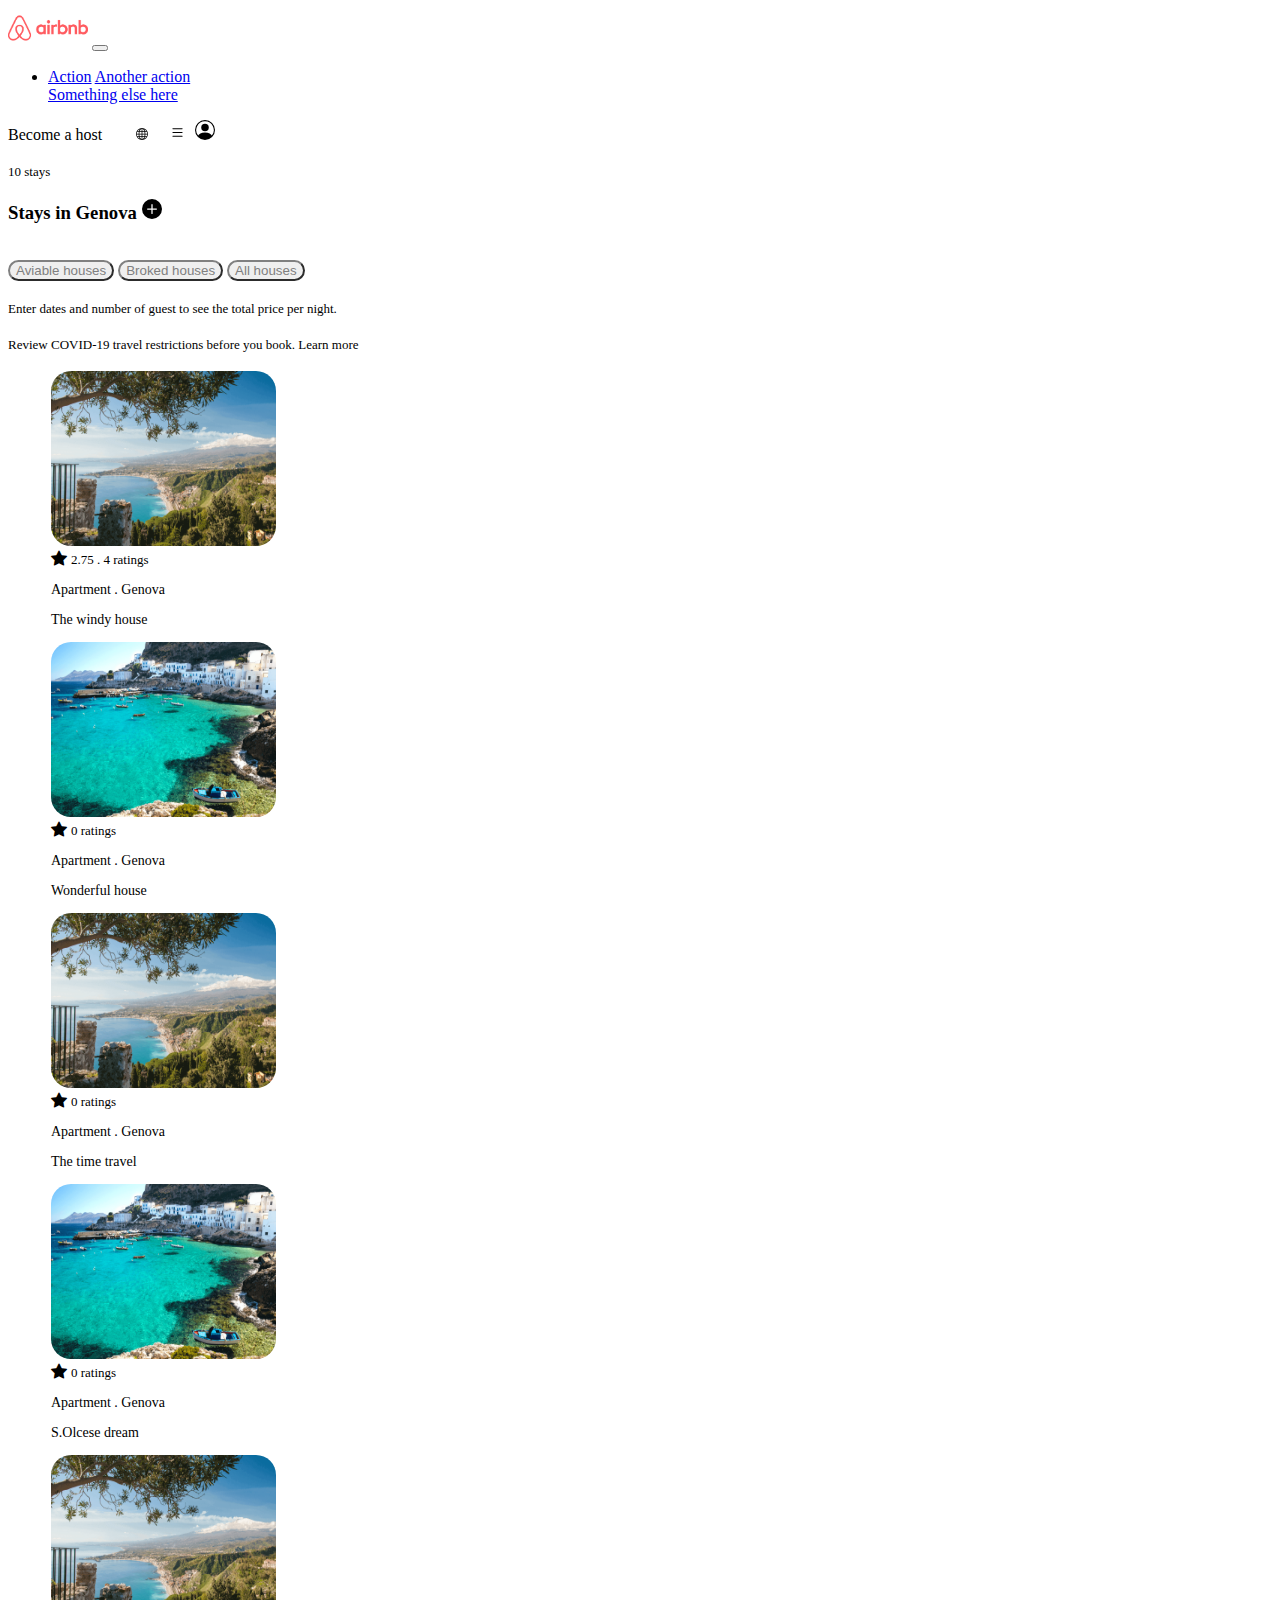
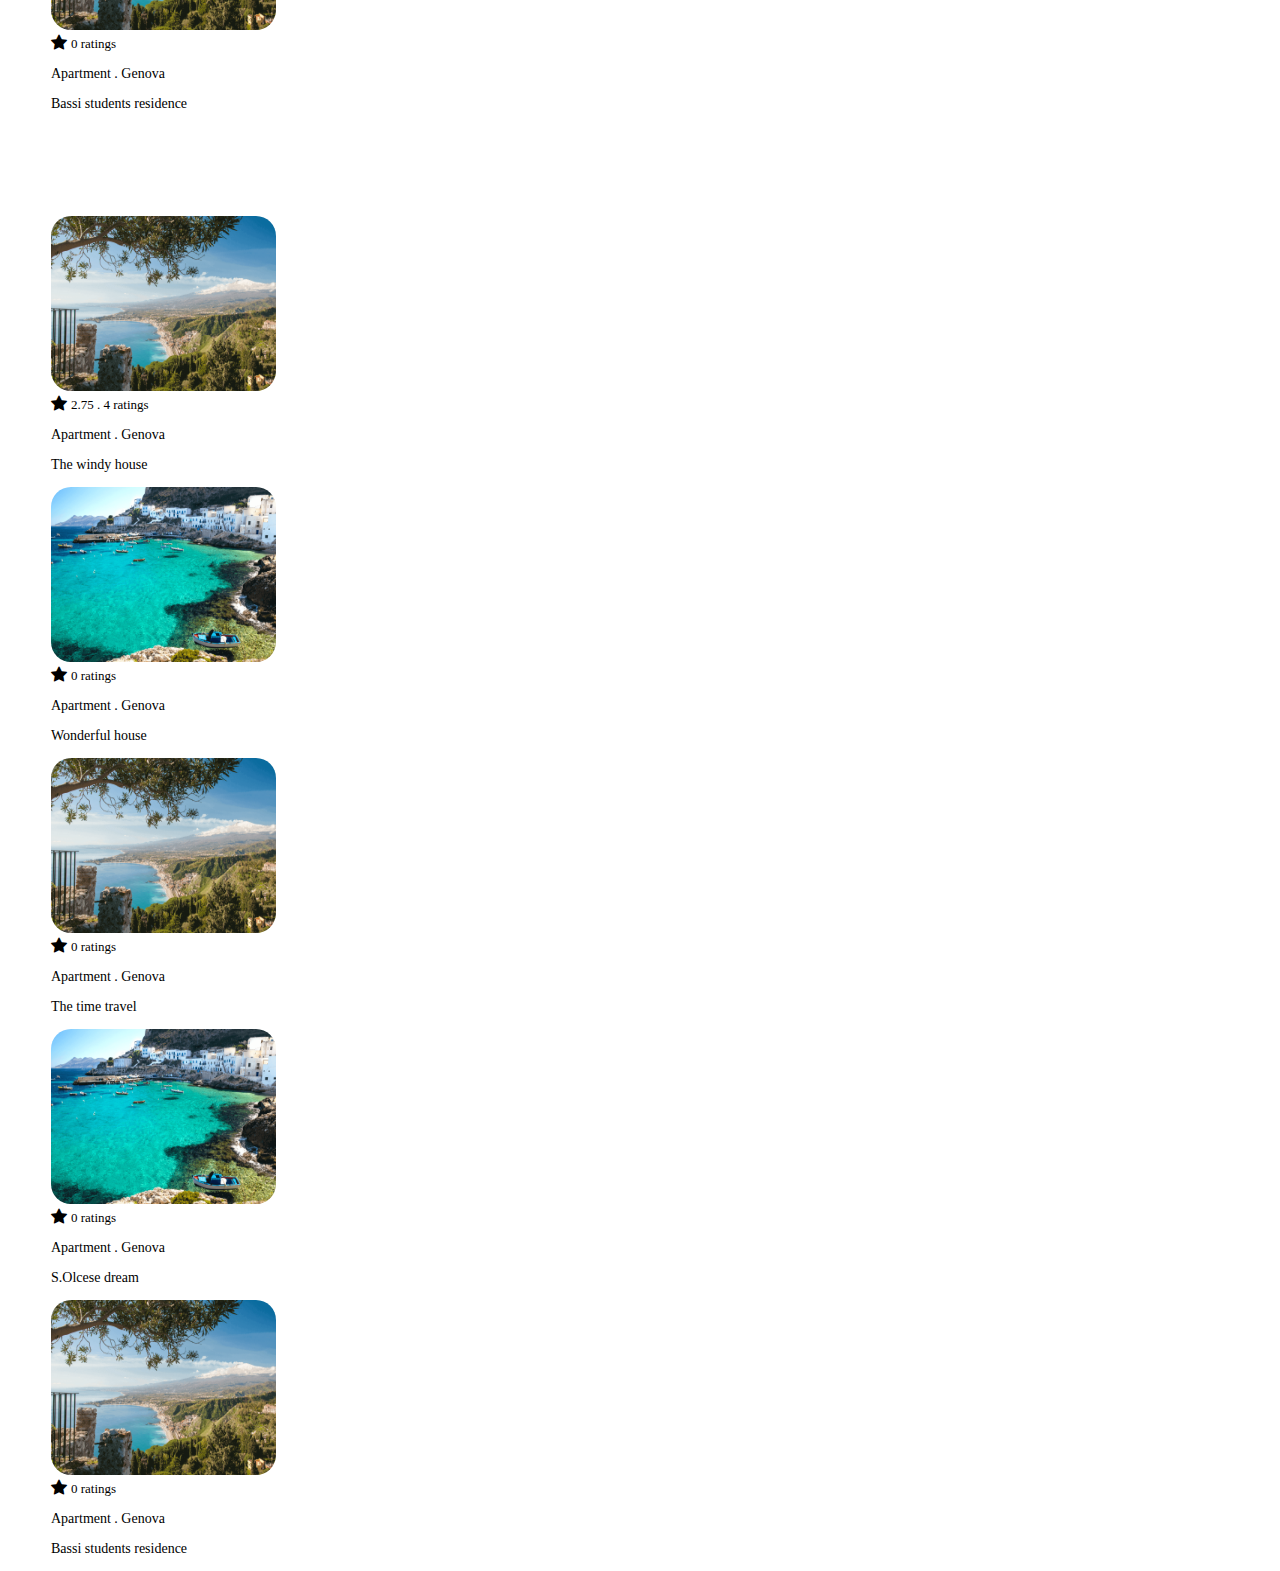
==== Build-Week-Fine-Modulo-3/index.html @ c4cab8dc "Version1.0" ====
<!doctype html>
<html lang="en">

<head>
    <meta charset="utf-8">
    <meta name="viewport" content="width=device-width, initial-scale=1, shrink-to-fit=no">
    <link rel="stylesheet" href="https://cdn.jsdelivr.net/npm/bootstrap@4.6.2/dist/css/bootstrap.min.css"
        integrity="sha384-xOolHFLEh07PJGoPkLv1IbcEPTNtaed2xpHsD9ESMhqIYd0nLMwNLD69Npy4HI+N" crossorigin="anonymous">
    <link href="https://cdn.jsdelivr.net/npm/bootstrap@5.3.1/dist/css/bootstrap.min.css" rel="stylesheet"
        integrity="sha384-4bw+/aepP/YC94hEpVNVgiZdgIC5+VKNBQNGCHeKRQN+PtmoHDEXuppvnDJzQIu9" crossorigin="anonymous">
    <link rel="stylesheet" href="https://cdn.jsdelivr.net/npm/bootstrap-icons@1.10.5/font/bootstrap-icons.css">
    <link rel="stylesheet" type="text/css" href="assets/style.css">
    <title>airbnb</title>
</head>

<body>

    <div class="container">
        <nav class="navbar navbar-expand-lg navbar-light bg-outline-light">
            <a class="navbar-brand" href="#"><img style="height:40px" src="assets/logo-pink.png"></a>
            <button class="navbar-toggler" type="button" data-toggle="collapse" data-target="#navbarSupportedContent"
                aria-controls="navbarSupportedContent" aria-expanded="false" aria-label="Toggle navigation">
                <span class="navbar-toggler-icon"></span>
            </button>
            <div class="collapse navbar-collapse" id="navbarSupportedContent">
                <ul class="navbar-nav mr-auto">
                    <li class="nav-item dropdown">
                        <a class="nav-link disabled" href="#" role="button" data-toggle="dropdown"
                            aria-expanded="false">
                        </a>
                        <div class="dropdown-menu">
                            <a class="dropdown-item" href="#">Action</a>
                            <a class="dropdown-item" href="#">Another action</a>
                            <div class="dropdown-divider"></div>
                            <a class="dropdown-item" href="#">Something else here</a>
                        </div>
                    </li>
                </ul>
                <span style="margin-right: 30px;">Become a host</span>
                <a class="navbar-brand" href="#" style="margin-right:18px;"><img style="height:12px"
                        src="assets/globe.svg"></a>
                <a class="navbar-brand" href="#" style="margin-right:6px;"><img style="height:15px"
                        src="assets/list.svg"></a>
                <a class="navbar-brand" id="person-circle" href="#"><img style="height:20px"
                        src="assets/person-circle.svg"></a>
            </div>
        </nav>
    </div>
    <div class="container">
        <br>
        <span class="custom-small-text">10 stays</span>
        <h3 class="font-weight-bold">Stays in Genova <img style="height:20px" src="assets/plus-circle-fill.svg"></h3>
        <br>
        <button type="button" class="btn btn-light btn-sm"
            style="border-radius: 20px; border-color: grey; color: grey;">Aviable houses</button>
        <button type="button" class="btn btn-light btn-sm"
            style="border-radius: 20px; border-color: grey; color: grey;">Broked houses</button>
        <button type="button" class="btn btn-light btn-sm"
            style="border-radius: 20px; border-color: grey; color: grey;">All houses</button>
    </div>
    <br>
    <div class="container" style="margin-bottom:18px;">
        <span class="custom-small-text">Enter dates and number of guest to see the total price per night.</span>
        <br><br>
        <span class="custom-small-text">Review COVID-19 travel restrictions before you book. Learn more</span>
    </div>

    <!--Prima fila 5 Cards-->

    <div class="container" style="padding-left:43px; padding-right:35px;">
        <div class="row row-cols-2 row-cols-sm-2 row-cols-md-3 row-cols-lg-5 justify-content-around">
            <div class="col">
                <div class="card" style="border: none;">
                    <img src="assets/Genova-Img03.png" class="card-img-top rounded" alt="...">
                    <div class="card-body" style="padding-right:0px; padding-left:0px; padding-bottom:0px; padding-top:0px;">
                        <i class="bi bi-star-fill"></i>
                        <span class="custom-small-text">2.75 . 4 ratings</span>
                        <p style="margin-bottom:0px;" id="custom-small-text">Apartment . Genova</p>
                        <p id="custom-small-text">The windy house</p>
                    </div>
                </div>
            </div>

            <div class="col">
                <div class="card" style="border: none;">
                    <img src="assets/Genova-Img02.png" class="card-img-top rounded" alt="...">
                    <div class="card-body" style="padding-right:0px; padding-left:0px; padding-bottom:0px; padding-top:0px;">
                        <i class="bi bi-star-fill"></i>
                        <span class="custom-small-text">0 ratings</span>
                        <p style="margin-bottom:0px;" id="custom-small-text">Apartment . Genova</p>
                        <p id="custom-small-text">Wonderful house</p>
                    </div>
                </div>
            </div>

            <div class="col">
                <div class="card" style="border: none;">
                    <img src="assets/Genova-Img03.png" class="card-img-top rounded" alt="...">
                    <div class="card-body" style="padding-right:0px; padding-left:0px; padding-bottom:0px; padding-top:0px;">
                        <i class="bi bi-star-fill"></i>
                        <span class="custom-small-text">0 ratings</span>
                        <p style="margin-bottom:0px;" id="custom-small-text">Apartment . Genova</p>
                        <p id="custom-small-text">The time travel</p>
                    </div>
                </div>
            </div>

            <div class="col">
                <div class="card" style="border: none;">
                    <img src="assets/Genova-Img02.png" class="card-img-top rounded" alt="...">
                    <div class="card-body" style="padding-right:0px; padding-left:0px; padding-bottom:0px; padding-top:0px;">
                        <i class="bi bi-star-fill"></i>
                        <span class="custom-small-text">0 ratings</span>
                        <p style="margin-bottom:0px;" id="custom-small-text">Apartment . Genova</p>
                        <p id="custom-small-text">S.Olcese dream</p>
                    </div>
                </div>
            </div>

            <div class="col">
                <div class="card" style="border: none;">
                    <img src="assets/Genova-Img03.png" class="card-img-top rounded" alt="...">
                    <div class="card-body" style="padding-right:0px; padding-left:0px; padding-bottom:0px; padding-top:0px;">
                        <i class="bi bi-star-fill"></i>
                        <span class="custom-small-text">0 ratings</span>
                        <p style="margin-bottom:0px;" id="custom-small-text">Apartment . Genova</p>
                        <p id="custom-small-text">Bassi students residence</p>
                    </div>
                </div>
            </div>
        </div>
    </div>
    <br><br><br><br><br>

    <!--Seconda fila 5 Cards-->
    <div class="container" style="padding-left:43px; padding-right:35px;">
        <div class="row row-cols-2 row-cols-sm-2 row-cols-md-3 row-cols-lg-5 justify-content-around">
            <div class="col">
                <div class="card" style="border: none;">
                    <img src="assets/Genova-Img03.png" class="card-img-top rounded" alt="...">
                    <div class="card-body" style="padding-right:0px; padding-left:0px; padding-bottom:0px; padding-top:0px;">
                        <i class="bi bi-star-fill"></i>
                        <span class="custom-small-text">2.75 . 4 ratings</span>
                        <p style="margin-bottom:0px;" id="custom-small-text">Apartment . Genova</p>
                        <p id="custom-small-text">The windy house</p>
                    </div>
                </div>
            </div>

            <div class="col">
                <div class="card" style="border: none;">
                    <img src="assets/Genova-Img02.png" class="card-img-top rounded" alt="...">
                    <div class="card-body" style="padding-right:0px; padding-left:0px; padding-bottom:0px; padding-top:0px;">
                        <i class="bi bi-star-fill"></i>
                        <span class="custom-small-text">0 ratings</span>
                        <p style="margin-bottom:0px;" id="custom-small-text">Apartment . Genova</p>
                        <p id="custom-small-text">Wonderful house</p>
                    </div>
                </div>
            </div>

            <div class="col">
                <div class="card" style="border: none;">
                    <img src="assets/Genova-Img03.png" class="card-img-top rounded" alt="...">
                    <div class="card-body" style="padding-right:0px; padding-left:0px; padding-bottom:0px; padding-top:0px;">
                        <i class="bi bi-star-fill"></i>
                        <span class="custom-small-text">0 ratings</span>
                        <p style="margin-bottom:0px;" id="custom-small-text">Apartment . Genova</p>
                        <p id="custom-small-text">The time travel</p>
                    </div>
                </div>
            </div>

            <div class="col">
                <div class="card" style="border: none;">
                    <img src="assets/Genova-Img02.png" class="card-img-top rounded" alt="...">
                    <div class="card-body" style="padding-right:0px; padding-left:0px; padding-bottom:0px; padding-top:0px;">
                        <i class="bi bi-star-fill"></i>
                        <span class="custom-small-text">0 ratings</span>
                        <p style="margin-bottom:0px;" id="custom-small-text">Apartment . Genova</p>
                        <p id="custom-small-text">S.Olcese dream</p>
                    </div>
                </div>
            </div>

            <div class="col">
                <div class="card" style="border: none;">
                    <img src="assets/Genova-Img03.png" class="card-img-top rounded" alt="...">
                    <div class="card-body" style="padding-right:0px; padding-left:0px; padding-bottom:0px; padding-top:0px;">
                        <i class="bi bi-star-fill"></i>
                        <span class="custom-small-text">0 ratings</span>
                        <p style="margin-bottom:0px;" id="custom-small-text">Apartment . Genova</p>
                        <p id="custom-small-text">Bassi students residence</p>
                    </div>
                </div>
            </div>
        </div>
    </div>


    <script src="https://cdn.jsdelivr.net/npm/jquery@3.5.1/dist/jquery.slim.min.js"
        integrity="sha384-DfXdz2htPH0lsSSs5nCTpuj/zy4C+OGpamoFVy38MVBnE+IbbVYUew+OrCXaRkfj"
        crossorigin="anonymous"></script>
    <script src="https://cdn.jsdelivr.net/npm/bootstrap@4.6.2/dist/js/bootstrap.bundle.min.js"
        integrity="sha384-Fy6S3B9q64WdZWQUiU+q4/2Lc9npb8tCaSX9FK7E8HnRr0Jz8D6OP9dO5Vg3Q9ct"
        crossorigin="anonymous"></script>

</body>

</html>
---- Build-Week-Fine-Modulo-3/assets/style.css ----
.card-img-top {
    width: 225px;
    height: 175px; /* Imposta la larghezza al 100% per adattarla alla larghezza della card */
}

/* Applica un bordo rotondo alle immagini all'interno delle card */
.card-img-top.rounded {
    border-radius: 20px; /* Modifica il valore a seconda della quantità di arrotondamento desiderata */
}

.custom-small-text {
    font-size: 13px; /* Specifica la dimensione del carattere desiderata */
}
#custom-small-text {
    font-size: 14px; /* Specifica la dimensione del carattere desiderata */
}
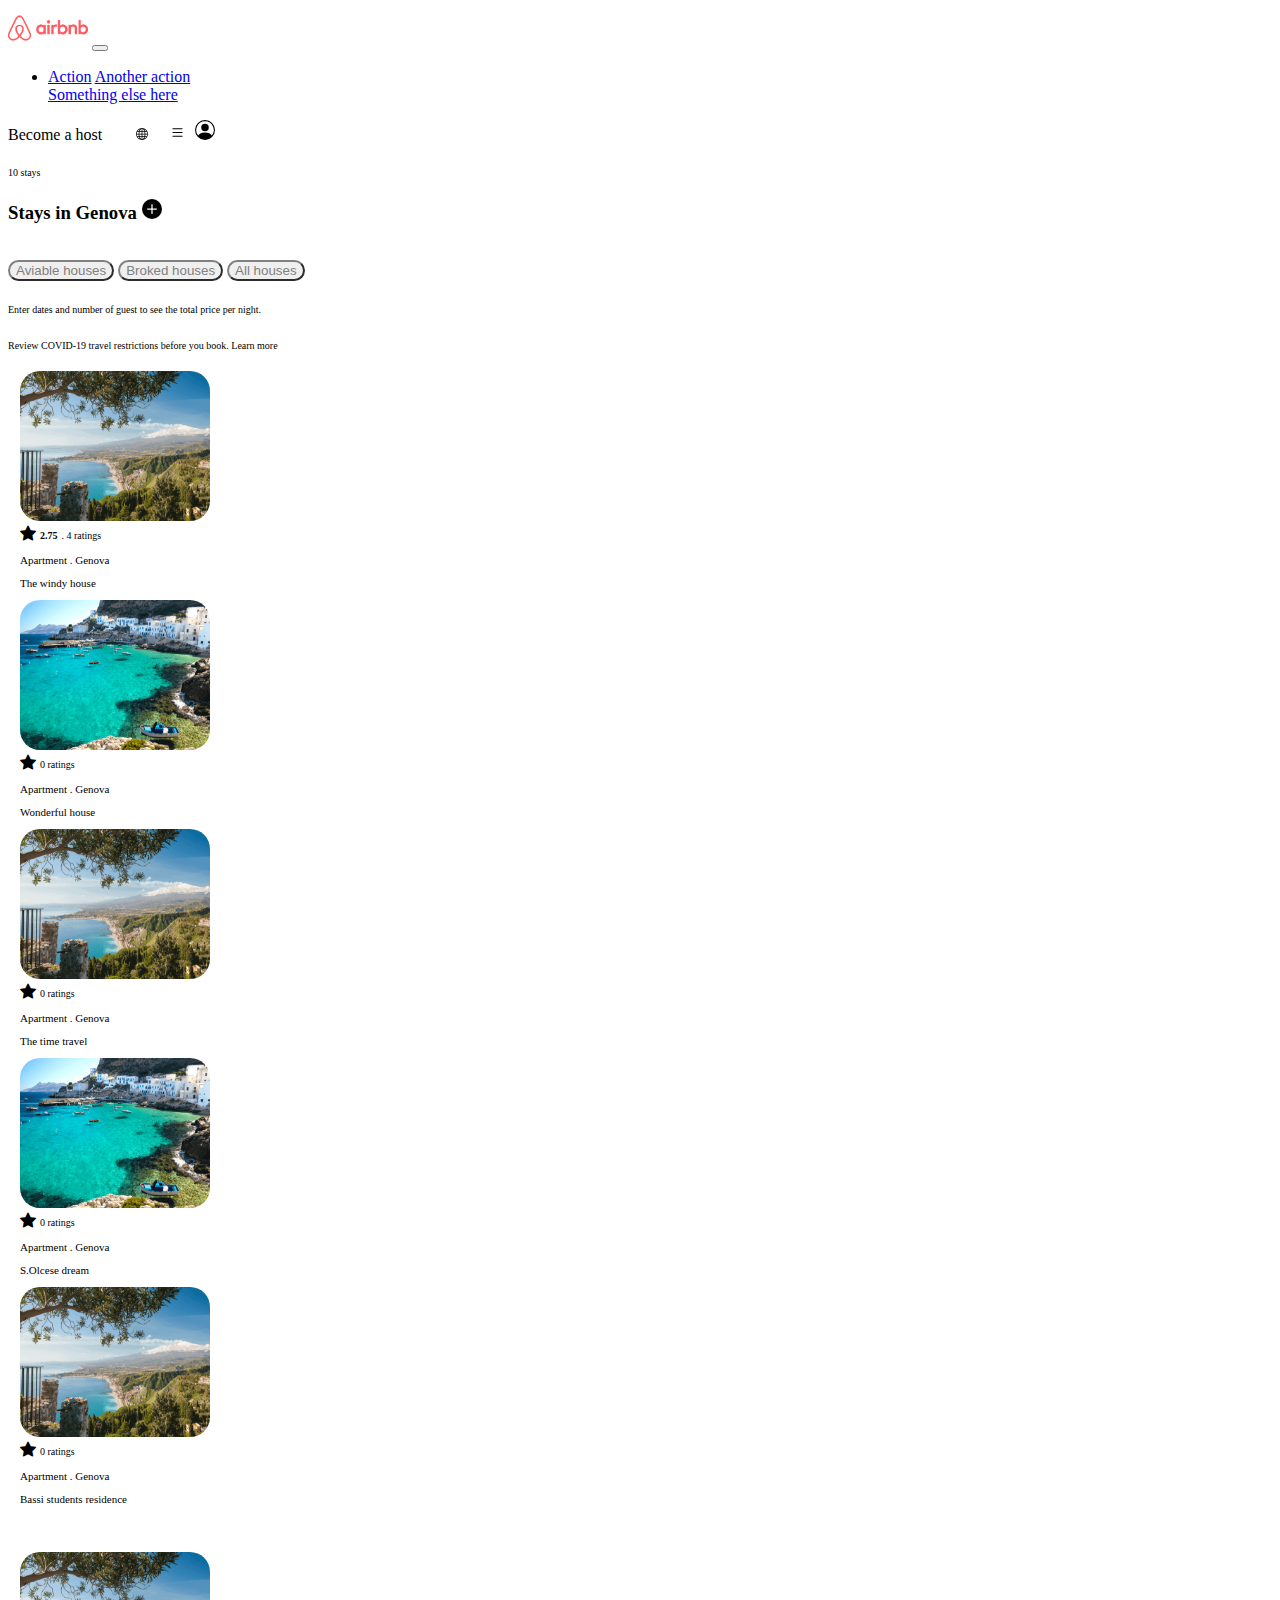
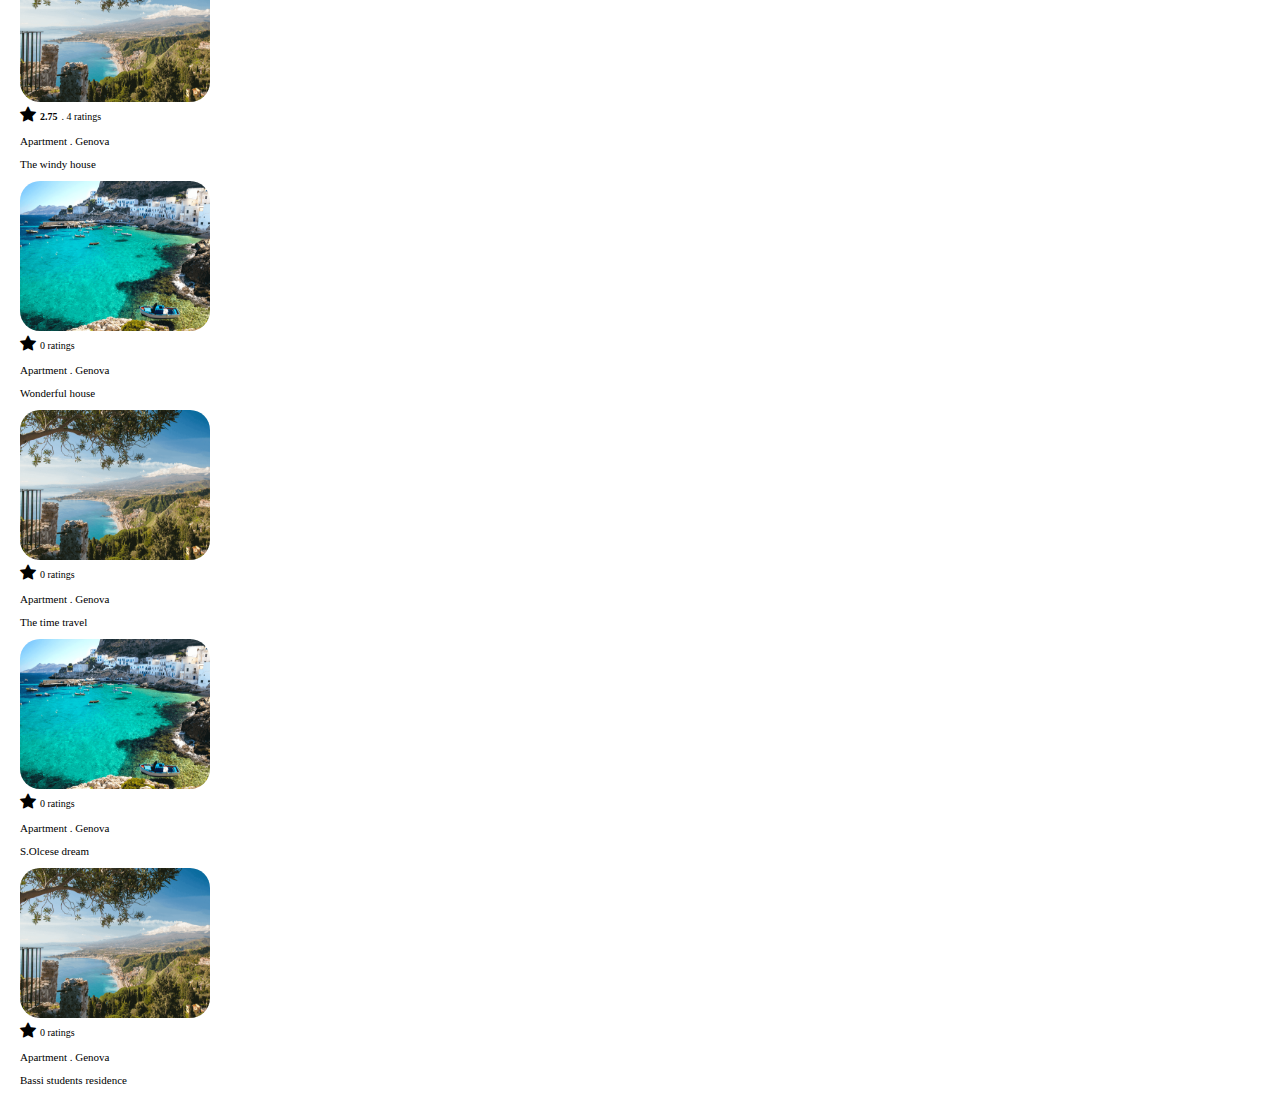
==== commit 8b4e0b4b: "Add files via upload" ====
--- a/Build-Week-Fine-Modulo-3/index.html
+++ b/Build-Week-Fine-Modulo-3/index.html
@@ -67,14 +67,15 @@
 
     <!--Prima fila 5 Cards-->
 
-    <div class="container" style="padding-left:43px; padding-right:35px;">
+    <div class="container" style="padding-left:12px; padding-right:12px;">
         <div class="row row-cols-2 row-cols-sm-2 row-cols-md-3 row-cols-lg-5 justify-content-around">
             <div class="col">
                 <div class="card" style="border: none;">
                     <img src="assets/Genova-Img03.png" class="card-img-top rounded" alt="...">
                     <div class="card-body" style="padding-right:0px; padding-left:0px; padding-bottom:0px; padding-top:0px;">
                         <i class="bi bi-star-fill"></i>
-                        <span class="custom-small-text">2.75 . 4 ratings</span>
+                        <span style="font-weight: bold;" class="custom-small-text">2.75</span>
+                        <span class="custom-small-text">. 4 ratings</span>
                         <p style="margin-bottom:0px;" id="custom-small-text">Apartment . Genova</p>
                         <p id="custom-small-text">The windy house</p>
                     </div>
@@ -130,17 +131,18 @@
             </div>
         </div>
     </div>
-    <br><br><br><br><br>
+    <br><br>
 
     <!--Seconda fila 5 Cards-->
-    <div class="container" style="padding-left:43px; padding-right:35px;">
+    <div class="container" style="padding-left:12px; padding:right 12px;">
         <div class="row row-cols-2 row-cols-sm-2 row-cols-md-3 row-cols-lg-5 justify-content-around">
             <div class="col">
                 <div class="card" style="border: none;">
                     <img src="assets/Genova-Img03.png" class="card-img-top rounded" alt="...">
                     <div class="card-body" style="padding-right:0px; padding-left:0px; padding-bottom:0px; padding-top:0px;">
                         <i class="bi bi-star-fill"></i>
-                        <span class="custom-small-text">2.75 . 4 ratings</span>
+                        <span style="font-weight: bold;" class="custom-small-text">2.75</span>
+                        <span class="custom-small-text">. 4 ratings</span>
                         <p style="margin-bottom:0px;" id="custom-small-text">Apartment . Genova</p>
                         <p id="custom-small-text">The windy house</p>
                     </div>
--- a/Build-Week-Fine-Modulo-3/assets/style.css
+++ b/Build-Week-Fine-Modulo-3/assets/style.css
@@ -1,6 +1,6 @@
 .card-img-top {
-    width: 225px;
-    height: 175px; /* Imposta la larghezza al 100% per adattarla alla larghezza della card */
+    width: 190px;
+    height: 150px; /* Imposta la larghezza al 100% per adattarla alla larghezza della card */
 }
 
 /* Applica un bordo rotondo alle immagini all'interno delle card */
@@ -9,9 +9,10 @@
 }
 
 .custom-small-text {
-    font-size: 13px; /* Specifica la dimensione del carattere desiderata */
+    font-size: 10px; /* Specifica la dimensione del carattere desiderata */
 }
 #custom-small-text {
-    font-size: 14px; /* Specifica la dimensione del carattere desiderata */
+    font-size: 11px; /* Specifica la dimensione del carattere desiderata */
 }
 
+
